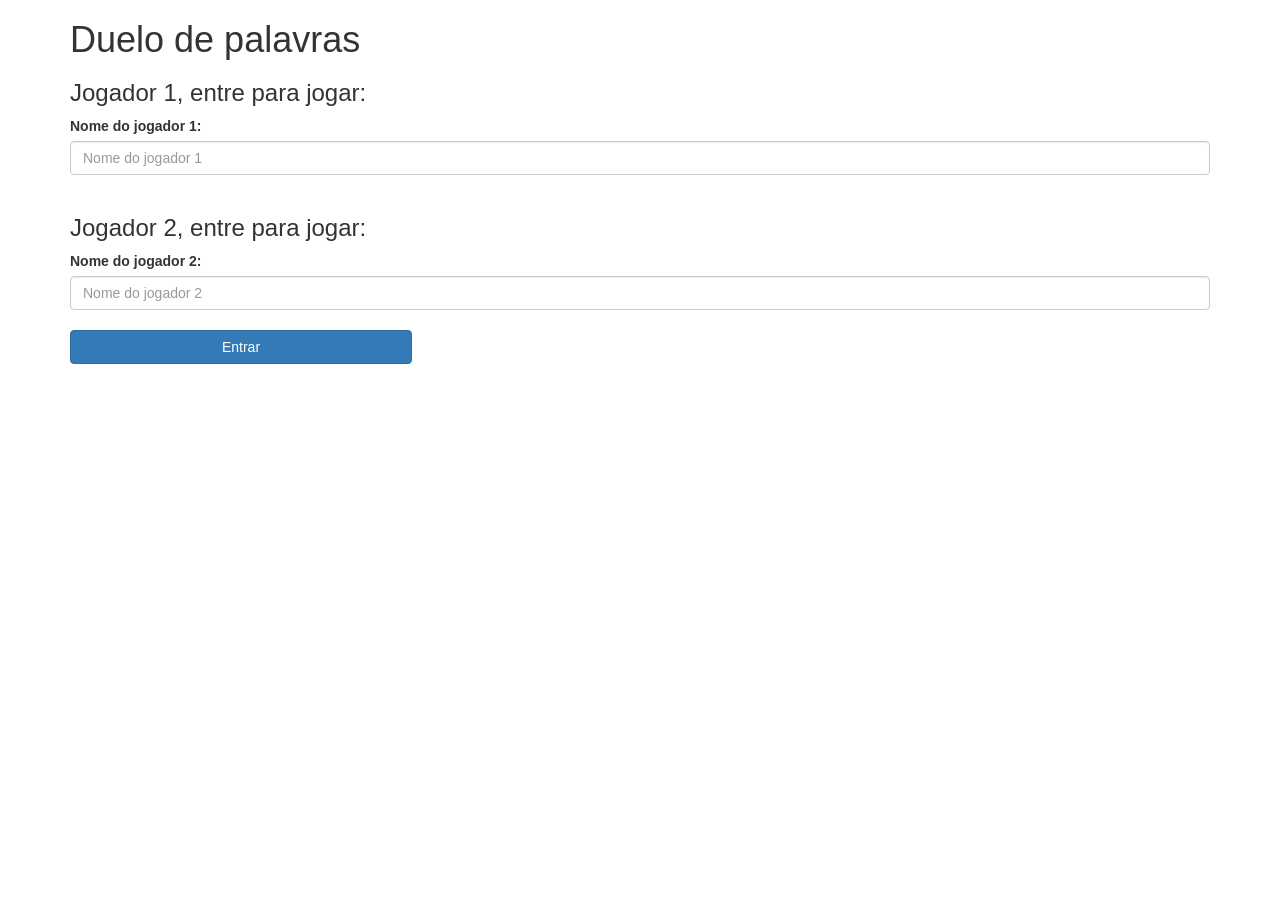
==== index.html @ 3a859e41 "first commit" ====
<!DOCTYPE html>
<html lang="pt-br">
<head>
    <meta charset="UTF-8">
    <meta name="viewport" content="width=device-width, initial-scale=1.0">
    <title>Duelo de palavras</title>
    <link rel="shortcut icon" href="https://i.postimg.cc/4dhf2XcR/favicon.png" type="image/png"> <!--Icone da aba -->
    
    <!-- bootstrap css -->
    <link rel="stylesheet" href="https://maxcdn.bootstrapcdn.com/bootstrap/3.4.0/css/bootstrap.min.css">
    <script src="https://ajax.googleapis.com/ajax/libs/jquery/3.4.1/jquery.min.js"></script>
    <script src="https://maxcdn.bootstrapcdn.com/bootstrap/3.4.0/js/bootstrap.min.js"></script>
    
    <!--CSS personalizado-->
    <link rel="stylesheet" href="game.css">
</head>
<body>
    <div class="container">
        <h1>Duelo de palavras</h1>

        <div class="login-div">
            <h3>Jogador 1, entre para jogar:</h3>
            <label>Nome do jogador 1:</label>
            <input type="text" id="player1-name-input" class="form-control" placeholder="Nome do jogador 1">
        </div>

        <br>
        
        <div class="login-div">
            <h3>Jogador 2, entre para jogar:</h3>
            <label>Nome do jogador 2:</label>
            <input type="text" id="player2-name-input" class="form-control" placeholder="Nome do jogador 2">
        </div>

        <br>

        <button style="width: 30%;margin-top: 0; margin-bottom: 5%;" class="btn btn-primary" onclick="addUser()">Entrar</button>
    </div>
    <script src="game-login.js"></script>
</body>
</html>
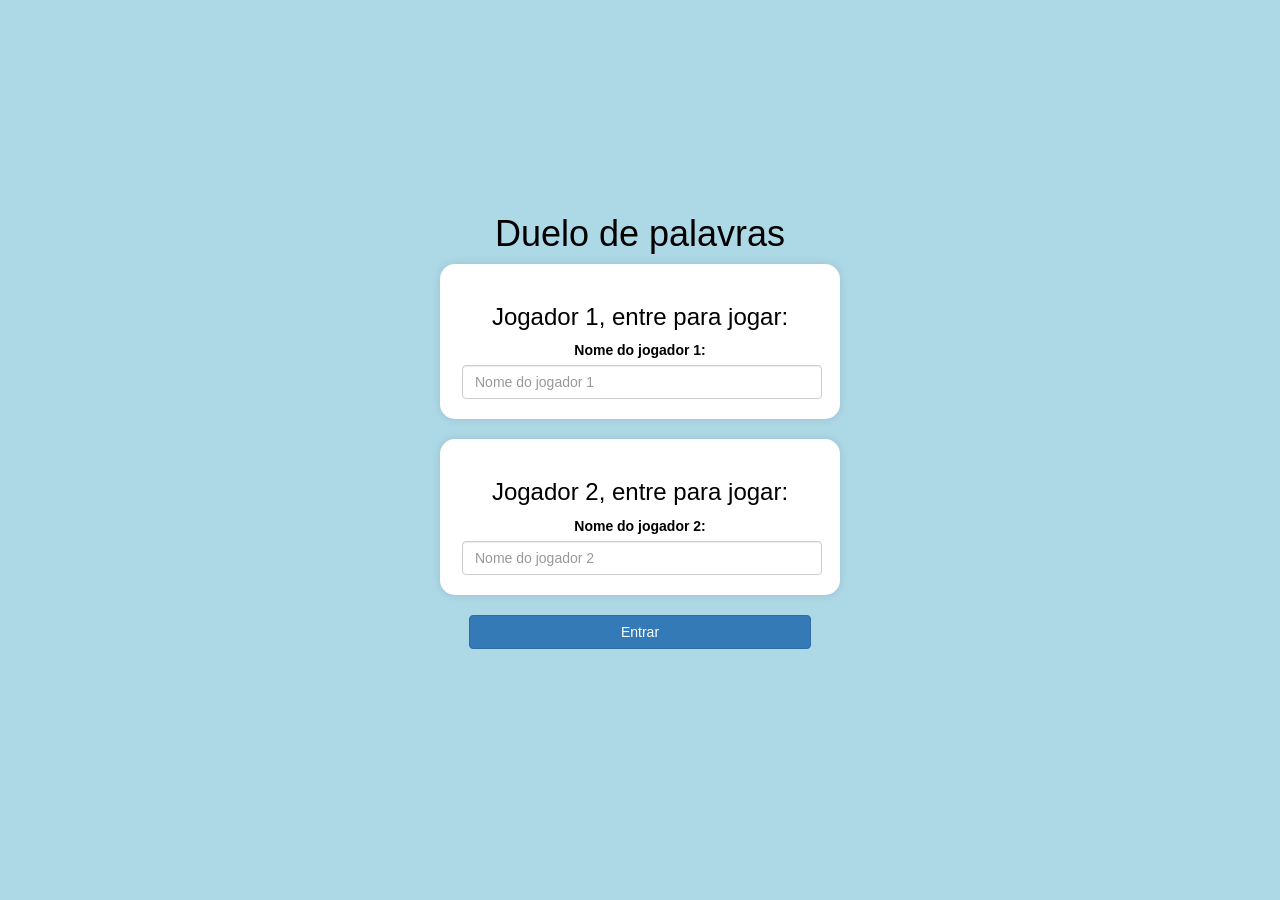
==== commit fce4340e: "adicionando elementos de design em game-page.html" ====
--- a/index.html
+++ b/index.html
@@ -37,5 +37,9 @@
         <button style="width: 30%;margin-top: 0; margin-bottom: 5%;" class="btn btn-primary" onclick="addUser()">Entrar</button>
     </div>
     <script src="game-login.js"></script>
+    <script>
+        
+    </script>
+
 </body>
 </html>
--- a/game.css
+++ b/game.css
@@ -0,0 +1,34 @@
+body{
+    background: lightblue;
+    color: black;
+    text-align: center;
+    margin: 0;
+    padding: 0;
+    height: 100vh;
+    display: flex;
+    justify-content: center;
+    align-items: center;
+}
+
+.container{
+    display: flex;
+    justify-content: center;
+    flex-direction: column;
+    align-items: center;
+    height: 100%;
+}
+
+.login-div{
+    background-color: white;
+    padding: 20px;
+    border-radius: 15px;
+    width: 100%;
+    max-width: 400px;
+    box-shadow: 0 0 10px rgba(0, 0, 0, 0.1);
+}
+
+#player1-name-input,#player2-name-input{
+    display: inline-block;
+    margin-left: 2px;
+
+}
